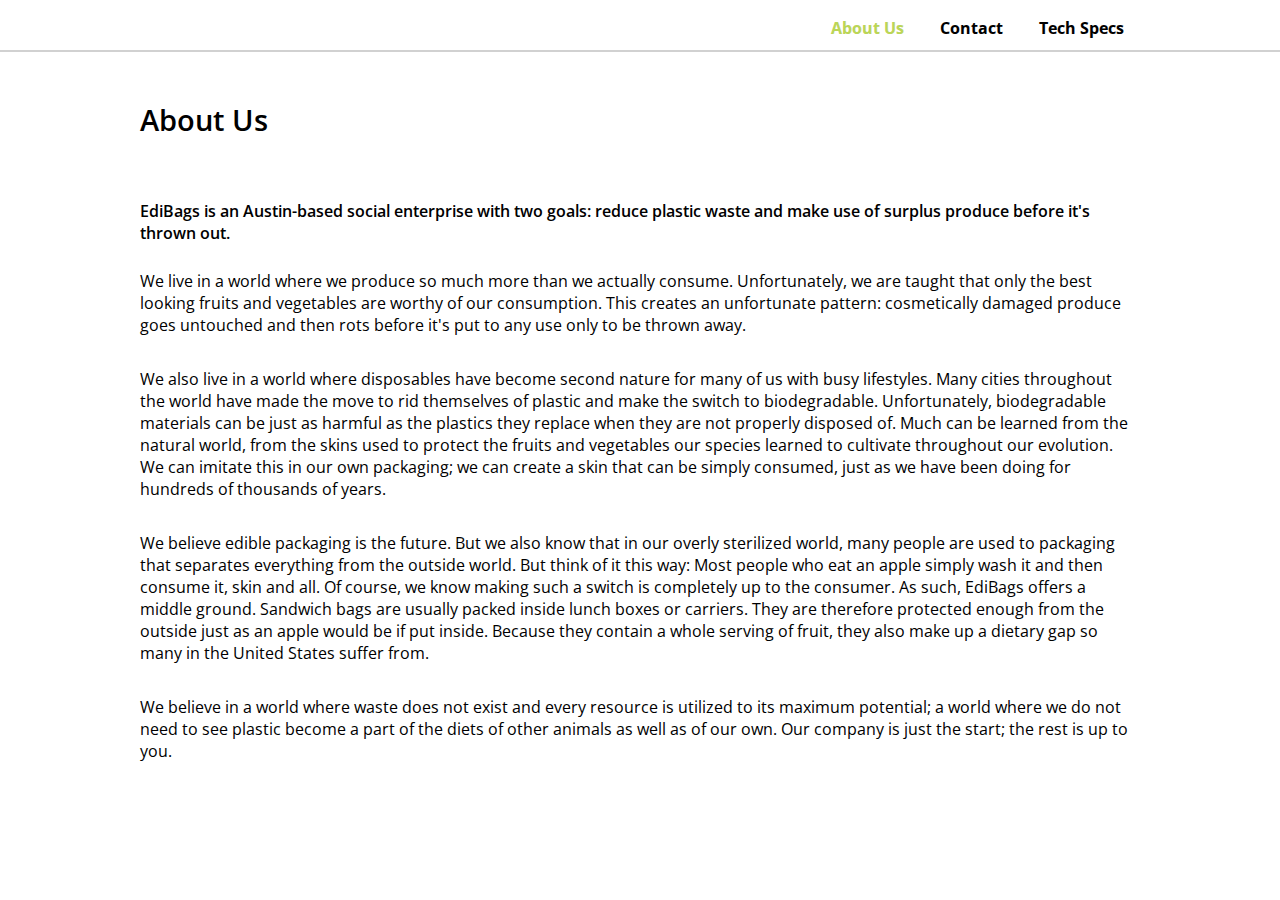
==== about.html @ 50899656 "removed banner from tech specs" ====
<!DOCTYPE html>
<html>
	<head>
		<link href='http://fonts.googleapis.com/css?family=Reenie+Beanie|Open+Sans:300italic,400,600,700,800,300|Shadows+Into+Light+Two|Nothing+You+Could+Do' rel='stylesheet' type='text/css'>
		<!-- <link href='/dhf_quintas_diary_demo/DHF_Quintas_Diary.otf' rel='stylesheet' type='text/css'> -->
	
		<link href='http://fonts.googleapis.com/css?family=Roboto:500,900,100,300,700,400' rel='stylesheet' type='text/css'>
		<link rel="stylesheet" type="text/css" href="style.css">
	</head>

	<style>
	html{
		/*background-image: url(https://farm9.staticflickr.com/8565/16265479662_18ecac1d71_n.jpg);*/
	}

		.about-wrapper {
			width: 100%;
			/*background-image: url(https://farm9.staticflickr.com/8648/16078794517_6fb562c9ed_t.jpg);*/
		}

		.about{
			display: block;
			max-width: 1000px;
			margin-left: auto;
			margin-right: auto;
			/*margin-top: 50px;*/
			background-color: #FFF;
			padding: 50px;
		}

		.about p{
			display: inline-block;
			font-size: 1em;
			
		}

		.about h1{
			display: inline-block;
			font-weight: 600;
			font-size: 1em;
			/*text-align: center;*/
			/*padding-left: 30px;
			padding-right: 30px;*/
		}

		.about-img {
			background-image: url(https://farm9.staticflickr.com/8563/15644865923_63cb521ec2_o.gif);
			background-repeat: repeat-x;
			/*background-size: cover;*/
			width: 100%;
			height: 105px;
			margin-bottom:0;
		}

		.team-wrapper{
			width: 100%;
		}

		.team{
			display: table;
		}

		.team-img-sarah{
			display: table-cell;
		}

		.team-img-amiga{
			display: table-cell;
		}

	</style>

	<body>
		<div class="header-container">
			<div class="header"> 
				<div class="header-logo" align="center">
					<a href="home.html"> </a>
				</div>
				<div class="nav-container">
					<ul>
						<li> <a class="selected" href="about.html"> About Us </a> </li>
						<li> <a href="contact.html"> Contact </a> </li>
						<li> <a href="specs.html"> Tech Specs </a> </li>
					</ul>
				</div>
			</div> 
		</div>


		<div class="title-wrapper">
			<div class="title">
			<span>About Us</span>
			</div>
		</div>

<!-- 		<div class="banner-wrapper">
			<div class="banner">
				<span> About Us </span>
			</div>
			<div class="banner-overlay"></div>
		</div> -->
		

		<div class="about-wrapper">
			<div class="about">
				<h1>
					EdiBags is an Austin-based social enterprise with two goals: 
					reduce plastic waste and make use of surplus produce before it's thrown out. 
				</h1>

				<p>
					We live in a world where we produce so much more than we actually consume. Unfortunately, we are taught that only the best looking fruits and vegetables are worthy of our consumption. This creates an unfortunate pattern: cosmetically damaged produce goes untouched and then rots before it's put to any use only to be thrown away. 
				</p>

				<p>
					We also live in a world where disposables have become second nature for many of us with busy lifestyles. Many cities throughout the world have made the move to rid themselves of plastic and make the switch to biodegradable. Unfortunately, biodegradable materials can be just as harmful as the plastics they replace when they are not properly disposed of. 
					Much can be learned from the natural world, from the skins used to protect the fruits and vegetables our species learned to cultivate throughout our evolution. We can imitate this in our own packaging; we can create a skin that can be simply consumed, just as we have been doing for hundreds of thousands of years. 
				</p>

				<p>
					We believe edible packaging is the future. But we also know that in our overly sterilized world, many people are used to packaging that separates everything from the outside world. But think of it this way: Most people who eat an apple simply wash it and then consume it, skin and all. Of course, we know making such a switch is completely up to the consumer. As such, EdiBags offers a middle ground. Sandwich bags are usually packed inside lunch boxes or carriers. They are therefore protected enough from the outside just as an apple would be if put inside. Because they contain a whole serving of fruit, they also make up a dietary gap so many in the United States suffer from.
				</p>

				<p>
					We believe in a world where waste does not exist and every resource is utilized to its maximum potential; a world where we do not need to see plastic become a part of the diets of other animals as well as of our own.  Our company is just the start; the rest is up to you.
				</p>
			</div>
		</div>


<!-- 		<div class="footer-container">
			<div class="footer"> 
				<span> Copyright 2015 Edibags - All rights reserved</span>
			</div> 
		</div> -->
		
	</body>
</html>
---- style.css ----
html{
			margin: 0;
			padding: 0;
			font-family: 'Open Sans', sans-serif;
			/*font-family: 'Roboto', sans-serif;*/
		}	

		body{
			margin: 0;
			padding: 0;
		}

		@font-face {
			font-family: 'DHF_Quintas_Diary';
			src:	local('fonts/DHF_Quintas_Diary.otf'),
						url('fonts/DHF_Quintas_Diary.otf')
						format('opentype');
		}
		
		.header-container{
			position: fixed;
			background-color: #FFF; 
			width: 100%;
			height: 50px;
			top: 0;
			margin: 0;
			padding: 0;
			z-index: 3;
			border-bottom: 2px solid #D1D1D1;
			/*box-shadow: 0px 1px 4px #000;*/
			/*opacity: .95;*/
		}

		.header {
			max-width: 1000px;
			height: 50px;
			margin: 0 auto;
		}

		.header-logo{
			display: inline-block;
			margin-top: .2em;
			float: left;
		}
		
		.header-logo a{
			display: inline-block;
			width: 100px;
			height: 41px;
			background-image: url(https://farm9.staticflickr.com/8645/16200269726_aa0858116e_t.jpg);
			background-repeat: no-repeat;
			background-position: left;
		}

		.nav-container {
			float:right;
			position: relative;
			top: 3%;
			/*margin-top: -1em;*/
		}

		.nav-container ul li {
			display: inline;
			padding: .2em 1em;
		}

		.nav-container ul li a{
			color: #000;
			text-decoration: none;
			font-weight: 700;
			text-shadow: .4px .3px #E7E6E6;
			/*letter-spacing: .5px;*/

			/*transition-property: color 0.5s linear;*/
		}
		.nav-container ul li a:hover, .nav-container ul li a.selected{
			color: #BBD656;
		}

		.banner-wrapper {
			width: 100%;
			position: relative;
		}

		.banner {
			display: block;
			/*position: relative;*/
			/* photo credit to Lars P. on flickr https://www.flickr.com/photos/lars_p/ */
			background-image: url(https://farm5.staticflickr.com/4136/4911238308_f9325ce590_b.jpg);
			background-size: cover;
			background-position: center;
			width: 100%;
			height: 200px;
			margin-top: 50px;
			margin-bottom: 0;
			/*z-index: 1;*/
		}

		.banner-overlay {
			position: absolute;
			background-color: #B64926;
			opacity: .65;
			height: 200px;
			width:100%;
			top:0;
			/*margin: 0;*/
		}

		.edibags {
			/*font-family: 'Shadows Into Light Two', cursive;*/
			font-family: 'DHF_Quintas_Diary';
			font-size: 1.5em;
		}

/*		.banner span {
			display: block;
			max-width: 1000px;
			margin-left: auto;
			margin-right: auto;
			font-size: 1.3em;
			padding: 80px;
			color: #FFF;
		}*/

		.banner span{
			display: block;
			position: absolute;
			z-index: 2;
			text-align: center;
			line-height: 200px;
			width: 100%;
			height: 200px;
			color: #FFF;
			font-size: 3.8em;
			text-shadow: 1px 1px 2px #444;
		}


		.title-wrapper{
			width: 100%;
		}

		.title{
			display: block;
			max-width: 1000px;
			margin-left: auto;
			margin-right: auto;
			margin-top: 50px;
		}

		.title span{
			display: inline-block;
			max-width: 1000px;
			color: #000;
			font-size: 1.8em;
			padding-top: 50px;
			font-weight: 600;
		}


		.footer-container{
			background-color: #000; 
			width: 100%;
			height: 50px;
			bottom: 0;
			margin: 0;
			padding: 0;
			z-index: 3;
			/*opacity: .95;*/
		}

		.footer {
			max-width: 1000px;
			height: 50px;
			margin: 0 auto;
		}

		.footer-logo{
			display: inline-block;
			margin-top: .2em;
			float: left;
		}
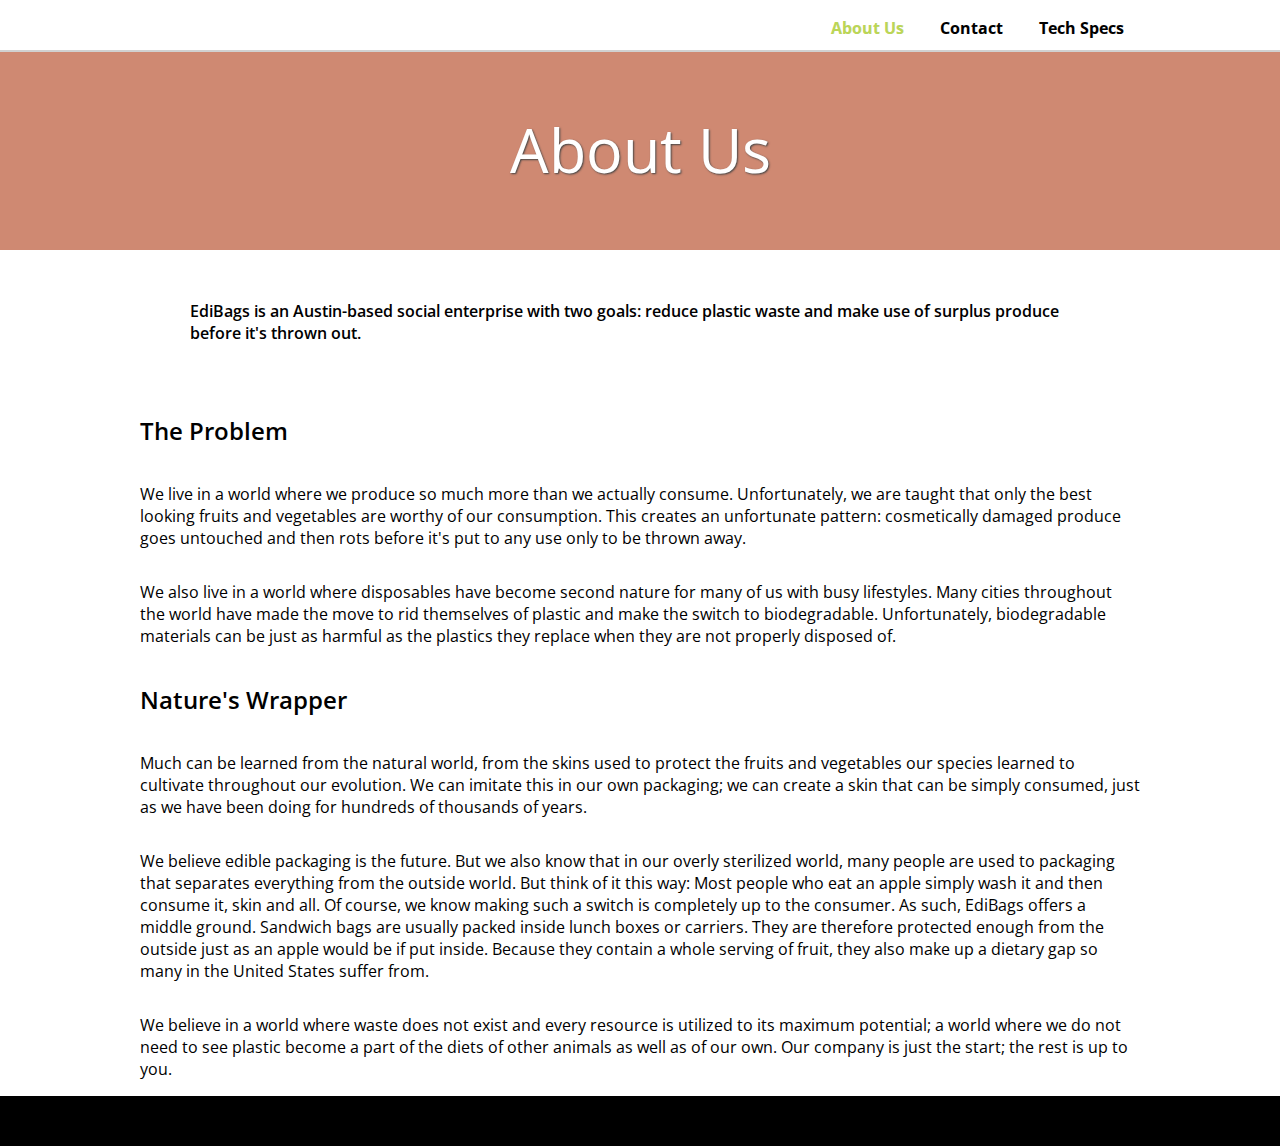
==== commit b533c077: "added banner to specs" ====
--- a/about.html
+++ b/about.html
@@ -13,37 +13,68 @@
 		/*background-image: url(https://farm9.staticflickr.com/8565/16265479662_18ecac1d71_n.jpg);*/
 	}
 
-		.about-wrapper {
-			width: 100%;
+		.intro-wrapper{
+			width: 100%;
+			/*padding-top:50px;*/
+			/*background-color: #58B2CE;*/
+		}
+
+		.intro{
+			display: table;
+			max-width: 1000px;
+			margin-left: auto;
+			margin-right: auto;
+			/*padding: 50px;*/
+		}
+
+		.intro span{
+			display: table-cell;
+			max-width: 1000px;
+			font-weight: 600;
+			font-size: 1em; 
+			padding: 50px;
+
+		}
+
+		.prob-wrapper {
+			width: 100%;
+			/*background-color: #58B2CE;*/
 			/*background-image: url(https://farm9.staticflickr.com/8648/16078794517_6fb562c9ed_t.jpg);*/
 		}
 
-		.about{
-			display: block;
+		.problem{
+			display: table;
 			max-width: 1000px;
 			margin-left: auto;
 			margin-right: auto;
 			/*margin-top: 50px;*/
 			background-color: #FFF;
-			padding: 50px;
-		}
-
-		.about p{
-			display: inline-block;
+			/*padding: 50px;*/
+		}
+
+		.problem-span {
+			display: table-cell;
+			max-width: 1000px;
+		}
+
+		.problem p{
+			display: inline-block;
+			font-size: 1em;			
+		}
+
+		.problem h1{
+			display: inline-block;
+			font-weight: 600;
 			font-size: 1em;
-			
-		}
-
-		.about h1{
-			display: inline-block;
-			font-weight: 600;
-			font-size: 1em;
-			/*text-align: center;*/
-			/*padding-left: 30px;
-			padding-right: 30px;*/
-		}
-
-		.about-img {
+		}
+
+		.problem h2{
+			display: inline-block;
+			font-weight: 600;
+			font-size: 1.5em;
+		}
+
+		.problem-img {
 			background-image: url(https://farm9.staticflickr.com/8563/15644865923_63cb521ec2_o.gif);
 			background-repeat: repeat-x;
 			/*background-size: cover;*/
@@ -51,6 +82,48 @@
 			height: 105px;
 			margin-bottom:0;
 		}
+
+		.nature-wrapper {
+			width: 100%;
+			/*display: table;*/
+			/*background-image: url(https://farm9.staticflickr.com/8648/16078794517_6fb562c9ed_t.jpg);*/
+		}
+
+		.nature{
+			display: table;
+			max-width: 1000px;
+			margin-left: auto;
+			margin-right: auto;
+			/*margin-top: 50px;*/
+			background-color: #FFF;
+			/*padding: 50px;*/
+		}
+
+		.nature-span {
+			display: table-cell;
+			max-width: 1000px;
+			padding: 50px;
+		}
+
+		.nature p{
+			display: inline-block;
+			font-size: 1em;
+			
+		}
+
+		.nature h1{
+			display: inline-block;
+			font-weight: 600;
+			font-size: 1em;
+		}
+
+		.nature h2{
+			display: inline-block;
+			font-weight: 600;
+			font-size: 1.5em;
+		}
+
+
 
 		.team-wrapper{
 			width: 100%;
@@ -86,34 +159,47 @@
 			</div> 
 		</div>
 
-
-		<div class="title-wrapper">
-			<div class="title">
-			<span>About Us</span>
-			</div>
-		</div>
-
-<!-- 		<div class="banner-wrapper">
+		<div class="banner-wrapper">
 			<div class="banner">
 				<span> About Us </span>
 			</div>
 			<div class="banner-overlay"></div>
-		</div> -->
-		
-
-		<div class="about-wrapper">
-			<div class="about">
-				<h1>
-					EdiBags is an Austin-based social enterprise with two goals: 
-					reduce plastic waste and make use of surplus produce before it's thrown out. 
-				</h1>
+		</div>
+
+		<div class="intro-wrapper">
+			<div class="intro">
+				<span>
+					EdiBags is an Austin-based social enterprise with two goals: reduce plastic waste and make use of surplus produce before it's thrown out. 
+				</span>
+			</div>
+		</div>
+
+
+		<div class="problem-wrapper">
+			<div class="problem">
+			<span>
+				<h2>
+				The Problem
+				</h2>
 
 				<p>
 					We live in a world where we produce so much more than we actually consume. Unfortunately, we are taught that only the best looking fruits and vegetables are worthy of our consumption. This creates an unfortunate pattern: cosmetically damaged produce goes untouched and then rots before it's put to any use only to be thrown away. 
 				</p>
 
 				<p>
-					We also live in a world where disposables have become second nature for many of us with busy lifestyles. Many cities throughout the world have made the move to rid themselves of plastic and make the switch to biodegradable. Unfortunately, biodegradable materials can be just as harmful as the plastics they replace when they are not properly disposed of. 
+					We also live in a world where disposables have become second nature for many of us with busy lifestyles. Many cities throughout the world have made the move to rid themselves of plastic and make the switch to biodegradable. Unfortunately, biodegradable materials can be just as harmful as the plastics they replace when they are not properly disposed of.
+				</p>
+				</span>
+		</div>
+
+		<div class="nature-wrapper">
+			<div class="nature">
+				<span>
+				<h2>
+				Nature's Wrapper
+				</h2>
+
+				<p>
 					Much can be learned from the natural world, from the skins used to protect the fruits and vegetables our species learned to cultivate throughout our evolution. We can imitate this in our own packaging; we can create a skin that can be simply consumed, just as we have been doing for hundreds of thousands of years. 
 				</p>
 
@@ -124,15 +210,16 @@
 				<p>
 					We believe in a world where waste does not exist and every resource is utilized to its maximum potential; a world where we do not need to see plastic become a part of the diets of other animals as well as of our own.  Our company is just the start; the rest is up to you.
 				</p>
+				</span>
 			</div>
 		</div>
 
 
-<!-- 		<div class="footer-container">
+		<div class="footer-container">
 			<div class="footer"> 
 				<span> Copyright 2015 Edibags - All rights reserved</span>
 			</div> 
-		</div> -->
+		</div>
 		
 	</body>
 </html>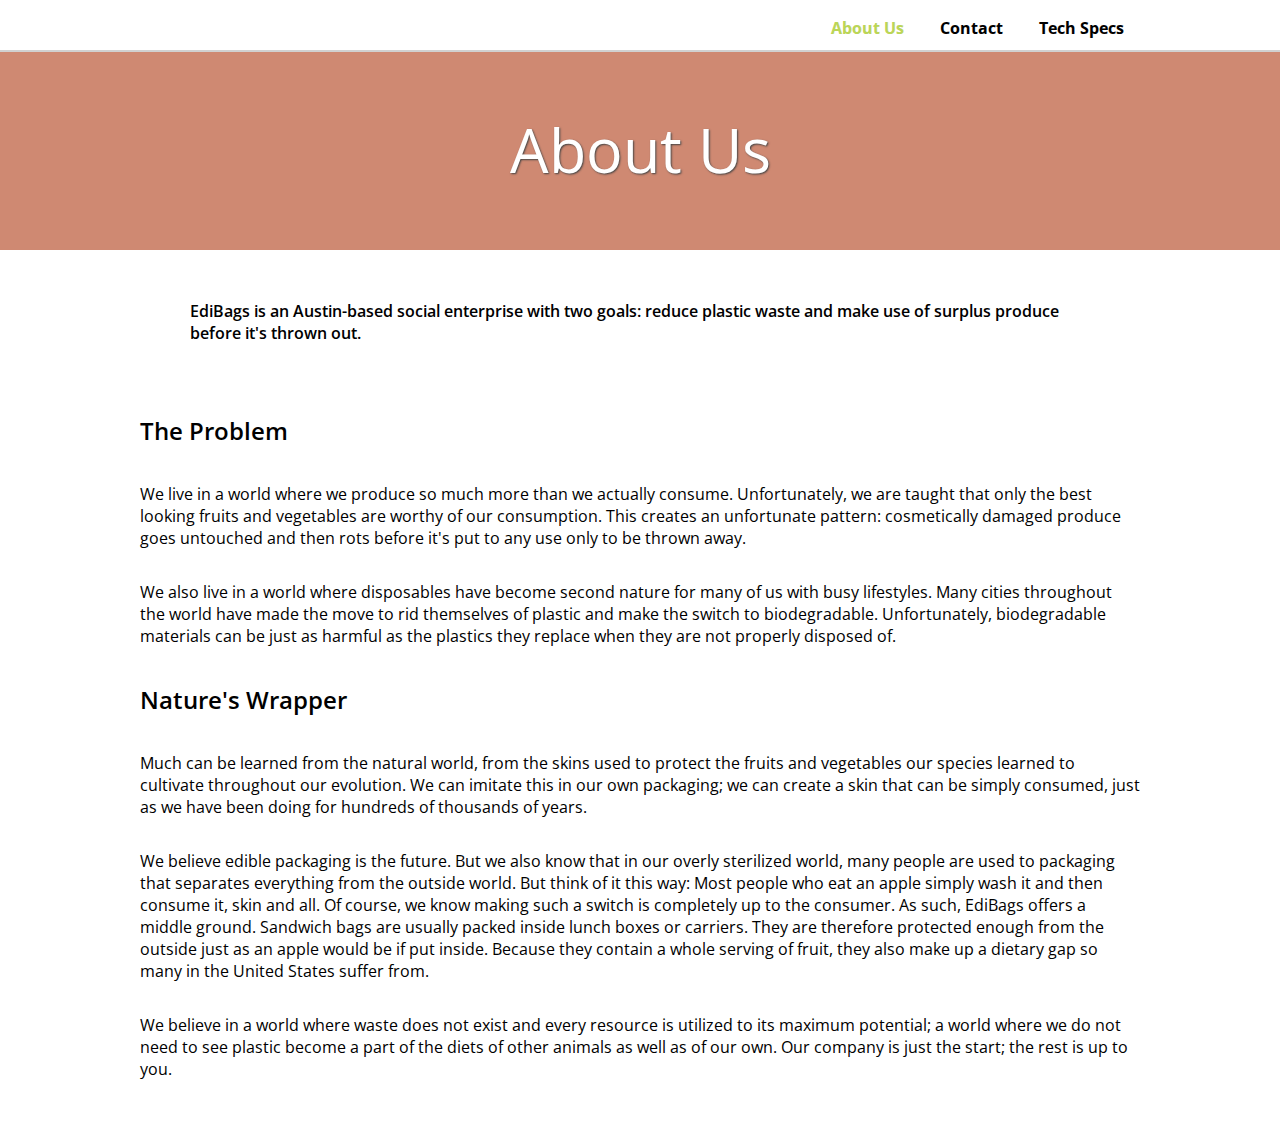
==== commit 6b65dc9d: "removed footers" ====
--- a/about.html
+++ b/about.html
@@ -214,11 +214,10 @@
 			</div>
 		</div>
 
-
-		<div class="footer-container">
-			<div class="footer"> 
-				<span> Copyright 2015 Edibags - All rights reserved</span>
-			</div> 
+				<div class="title-wrapper">
+			<div class="title">
+					
+			</div>
 		</div>
 		
 	</body>
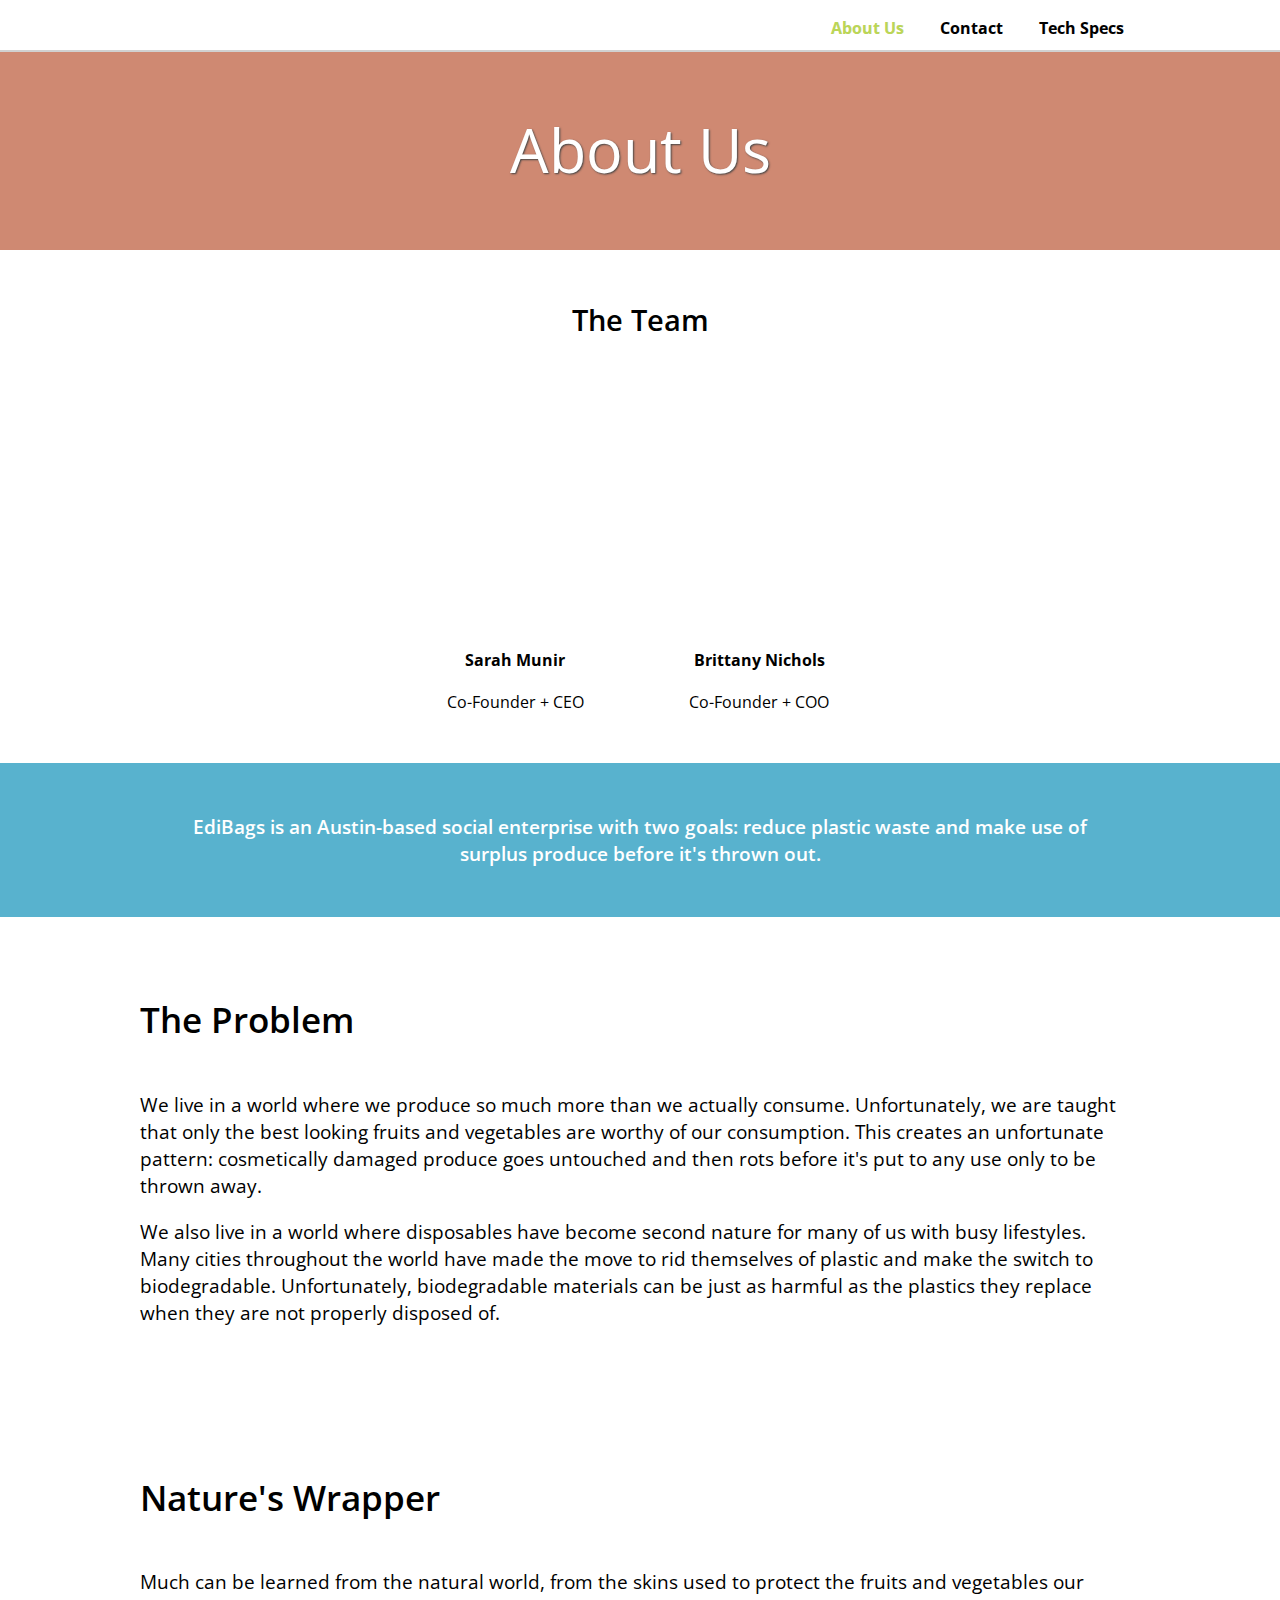
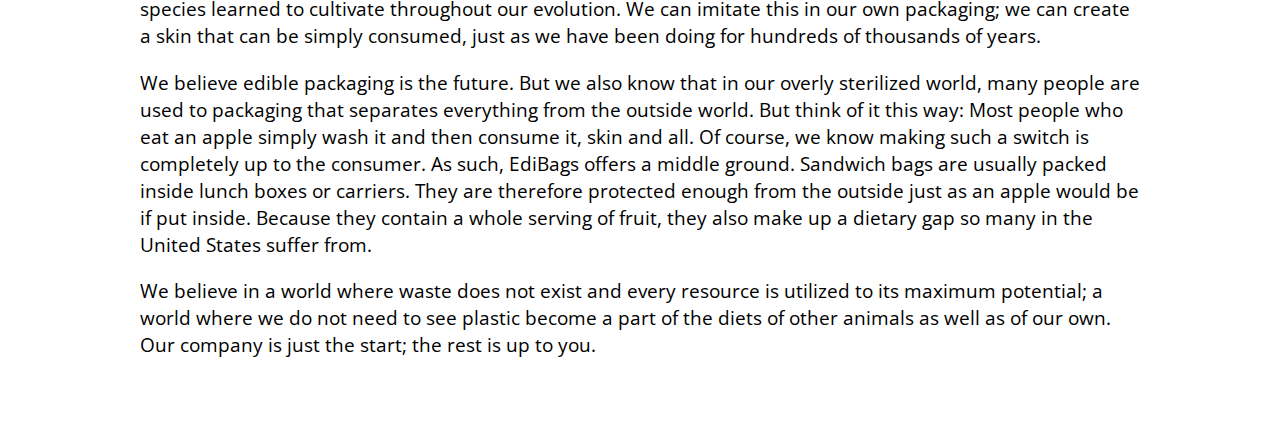
==== commit 8866ead3: "modified about" ====
--- a/about.html
+++ b/about.html
@@ -15,8 +15,7 @@
 
 		.intro-wrapper{
 			width: 100%;
-			/*padding-top:50px;*/
-			/*background-color: #58B2CE;*/
+			background-color: #58B2CE;
 		}
 
 		.intro{
@@ -24,122 +23,172 @@
 			max-width: 1000px;
 			margin-left: auto;
 			margin-right: auto;
-			/*padding: 50px;*/
+			background-color: #58B2CE;
 		}
 
 		.intro span{
 			display: table-cell;
 			max-width: 1000px;
 			font-weight: 600;
-			font-size: 1em; 
+			font-size: 1.2em; 
 			padding: 50px;
-
-		}
-
-		.prob-wrapper {
+			text-align: center;
+			color: #FFF;
+
+		}
+
+		.problem-wrapper {
 			width: 100%;
-			/*background-color: #58B2CE;*/
-			/*background-image: url(https://farm9.staticflickr.com/8648/16078794517_6fb562c9ed_t.jpg);*/
+			background-color: #FFF;
 		}
 
 		.problem{
-			display: table;
-			max-width: 1000px;
-			margin-left: auto;
-			margin-right: auto;
-			/*margin-top: 50px;*/
-			background-color: #FFF;
+			display: block;
+			max-width: 1000px;
+			margin-left: auto;
+			margin-right: auto;
+			background-color: #FFF;
+			padding: 50px;
+		}
+
+		.problem span {
+			display: block;
+			max-width: 1000px;
+			margin-left: auto;
+			margin-right: auto;
+			font-size: 1.2em;	
 			/*padding: 50px;*/
-		}
-
-		.problem-span {
-			display: table-cell;
-			max-width: 1000px;
-		}
-
-		.problem p{
-			display: inline-block;
-			font-size: 1em;			
-		}
-
-		.problem h1{
-			display: inline-block;
-			font-weight: 600;
-			font-size: 1em;
 		}
 
 		.problem h2{
 			display: inline-block;
 			font-weight: 600;
-			font-size: 1.5em;
-		}
-
-		.problem-img {
-			background-image: url(https://farm9.staticflickr.com/8563/15644865923_63cb521ec2_o.gif);
-			background-repeat: repeat-x;
-			/*background-size: cover;*/
-			width: 100%;
-			height: 105px;
-			margin-bottom:0;
+			font-size: 1.8em;
 		}
 
 		.nature-wrapper {
 			width: 100%;
-			/*display: table;*/
-			/*background-image: url(https://farm9.staticflickr.com/8648/16078794517_6fb562c9ed_t.jpg);*/
 		}
 
 		.nature{
-			display: table;
-			max-width: 1000px;
-			margin-left: auto;
-			margin-right: auto;
-			/*margin-top: 50px;*/
-			background-color: #FFF;
-			/*padding: 50px;*/
-		}
-
-		.nature-span {
-			display: table-cell;
-			max-width: 1000px;
+			display: block;
+			max-width: 1000px;
+			margin-left: auto;
+			margin-right: auto;
+			background-color: #FFF;
+			padding-bottom: 20px;
 			padding: 50px;
 		}
 
-		.nature p{
-			display: inline-block;
-			font-size: 1em;
-			
-		}
-
-		.nature h1{
-			display: inline-block;
-			font-weight: 600;
-			font-size: 1em;
+		.nature span {
+			display: block;
+			max-width: 1000px;
+			margin-left: auto;
+			margin-right: auto;
+			font-size: 1.2em;	
 		}
 
 		.nature h2{
 			display: inline-block;
 			font-weight: 600;
-			font-size: 1.5em;
-		}
-
-
+			font-size: 1.8em;
+		}
 
 		.team-wrapper{
-			width: 100%;
+			width:100%;
+			background-color: #FFF;
 		}
 
 		.team{
-			display: table;
-		}
-
-		.team-img-sarah{
-			display: table-cell;
-		}
-
-		.team-img-amiga{
-			display: table-cell;
-		}
+			display: block;
+			margin-right: auto;
+			margin-left: auto;
+			/*max-width: 1000px;*/
+			padding: 50px;
+			max-width: 490px;
+			margin-right: auto;
+			margin-left: auto;
+			background-color: #FFF;
+		}
+
+		.img-s{
+			display: inline-block;
+			background-image: url(https://farm9.staticflickr.com/8657/16087636027_7e0c099673_m.jpg);
+			background-repeat: no-repeat;
+			width: 240px;
+			height: 300px;
+			
+			/*margin-left: 20px;*/
+		}
+
+		.img-b{
+			display: inline-block;
+			background-image: url(https://farm8.staticflickr.com/7557/15649390123_15d15662eb_m.jpg);
+			background-repeat: no-repeat;
+			width: 240px;
+			height: 300px;
+			margin-right: auto;
+				
+		}
+
+		.img-text-b{
+			display: block;
+			text-align: center;
+			width:240px;
+			padding-top: 260px;
+			font-weight: 700;
+		}
+
+		.img-text-s{
+			display: block;
+			text-align: center;
+			width:240px;
+			padding-top: 260px;
+			font-weight: 700;
+		}
+
+		.img-text-b-title{
+			display: block;
+			text-align: center;
+			width:240px;
+			padding-top: 20px;
+			padding-bottom: 20px;
+		}
+
+		.img-text-s-title{
+			display: block;
+			text-align: center;
+			width:240px;
+			padding-top: 20px;
+			padding-bottom: 20px;
+		}
+
+		.title-wrapper{
+			background-color: #FFF;
+		}
+
+		.title{
+			display: block;
+			max-width: 1000px;
+			margin-left: auto;
+			margin-right: auto;
+			/*padding-top: 20px;*/
+			background-color: #FFF;
+			text-align: center;
+			/*margin-top: 0px;*/
+		}
+
+		.title span{
+			display: inline;
+			max-width: 1000px;
+			color: #000;
+			font-size: 1.8em;
+			/*padding-top: 50px;*/
+			/*padding-left: 50px;*/
+			font-weight: 600;
+		}
+
+
 
 	</style>
 
@@ -161,9 +210,38 @@
 
 		<div class="banner-wrapper">
 			<div class="banner">
-				<span> About Us </span>
+				<span>About Us</span>
 			</div>
 			<div class="banner-overlay"></div>
+		</div>
+
+				<div class="title-wrapper">
+			<div class="title">
+				<span>The Team</span>
+			</div>
+		</div>
+		<div class="team-wrapper">
+			<div class="team">
+
+				<div class="img-s">
+					<div class="img-text-s">
+						Sarah Munir
+					</div>
+					<div class="img-text-s-title">
+						Co-Founder + CEO
+					</div>
+				</div>
+
+				<div class="img-b">
+					<div class="img-text-b">
+						Brittany Nichols
+					</div>
+					<div class="img-text-b-title">
+						Co-Founder + COO
+					</div>
+				</div>
+
+			</div>
 		</div>
 
 		<div class="intro-wrapper">
@@ -173,7 +251,6 @@
 				</span>
 			</div>
 		</div>
-
 
 		<div class="problem-wrapper">
 			<div class="problem">
@@ -189,7 +266,8 @@
 				<p>
 					We also live in a world where disposables have become second nature for many of us with busy lifestyles. Many cities throughout the world have made the move to rid themselves of plastic and make the switch to biodegradable. Unfortunately, biodegradable materials can be just as harmful as the plastics they replace when they are not properly disposed of.
 				</p>
-				</span>
+			</span>
+			</div>
 		</div>
 
 		<div class="nature-wrapper">
@@ -214,11 +292,10 @@
 			</div>
 		</div>
 
-				<div class="title-wrapper">
+<!-- 		<div class="title-wrapper">
 			<div class="title">
-					
-			</div>
-		</div>
+			</div>
+		</div> -->
 		
 	</body>
 </html>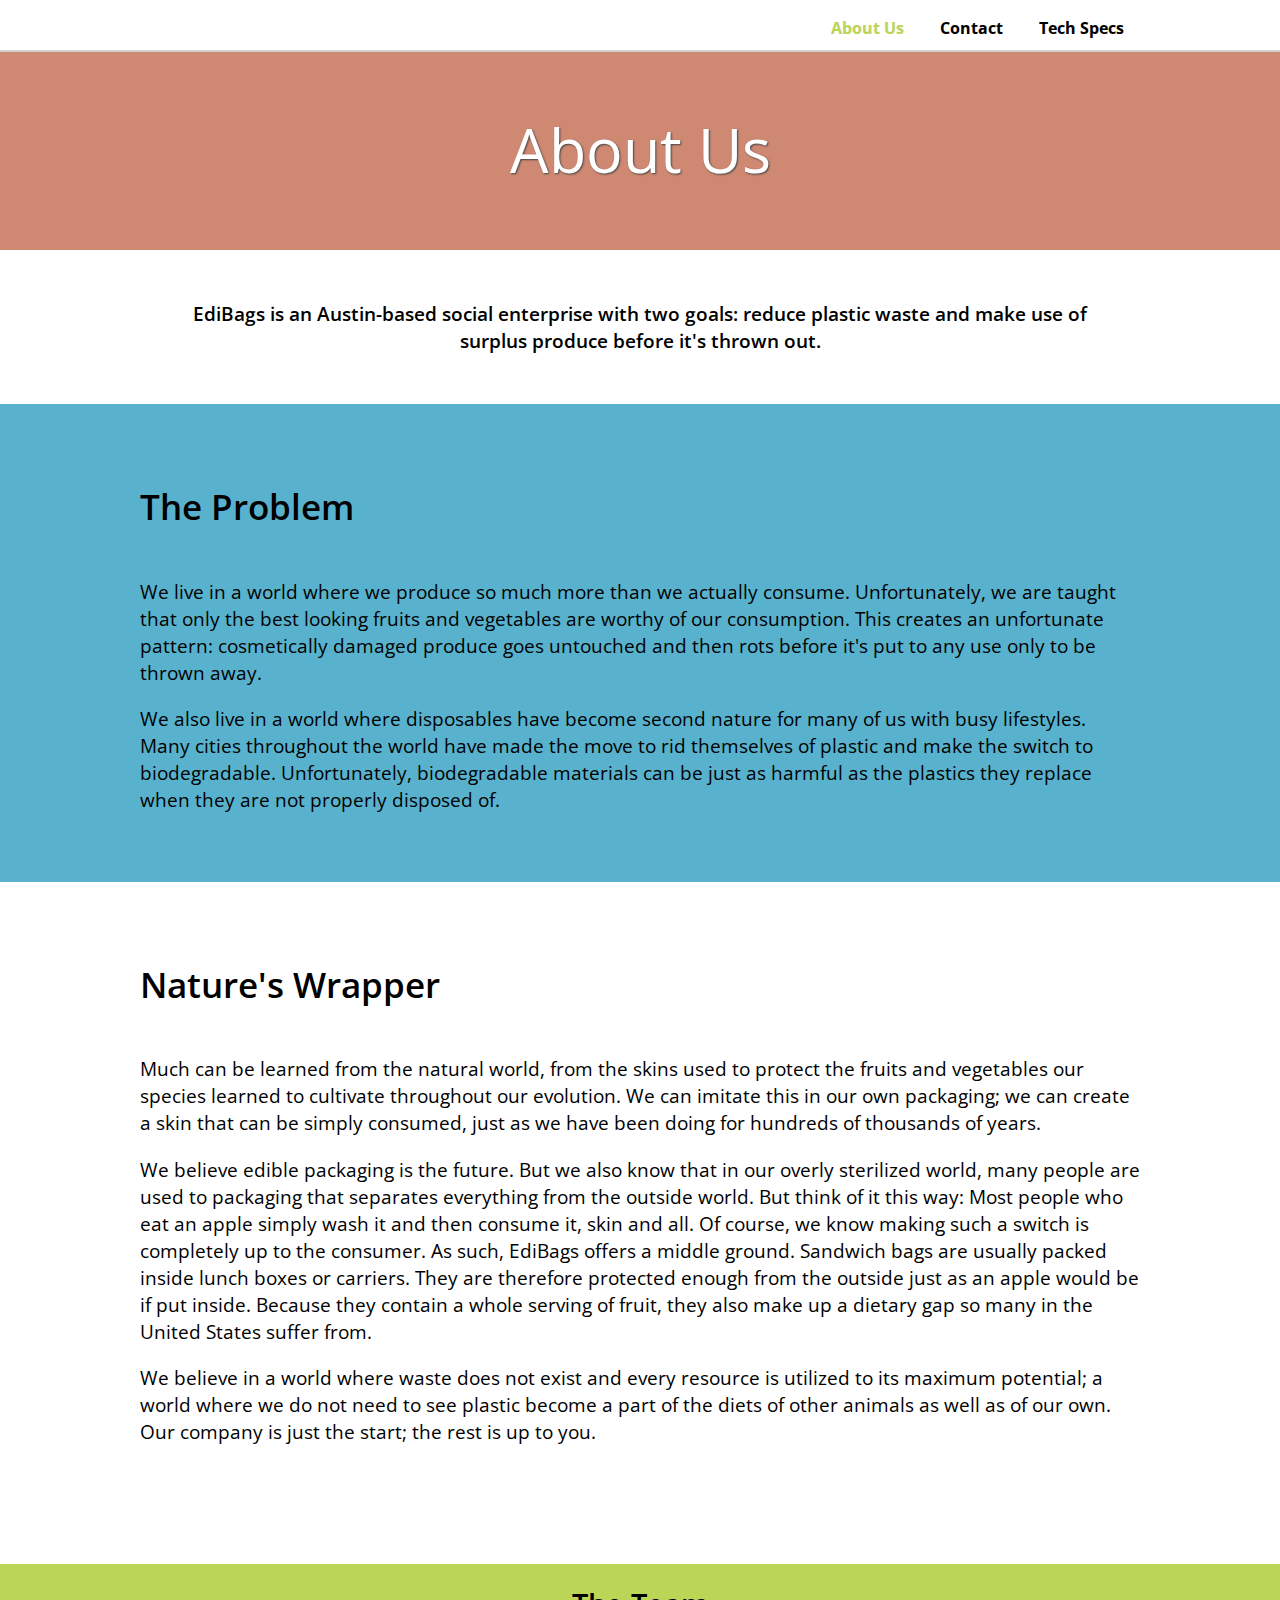
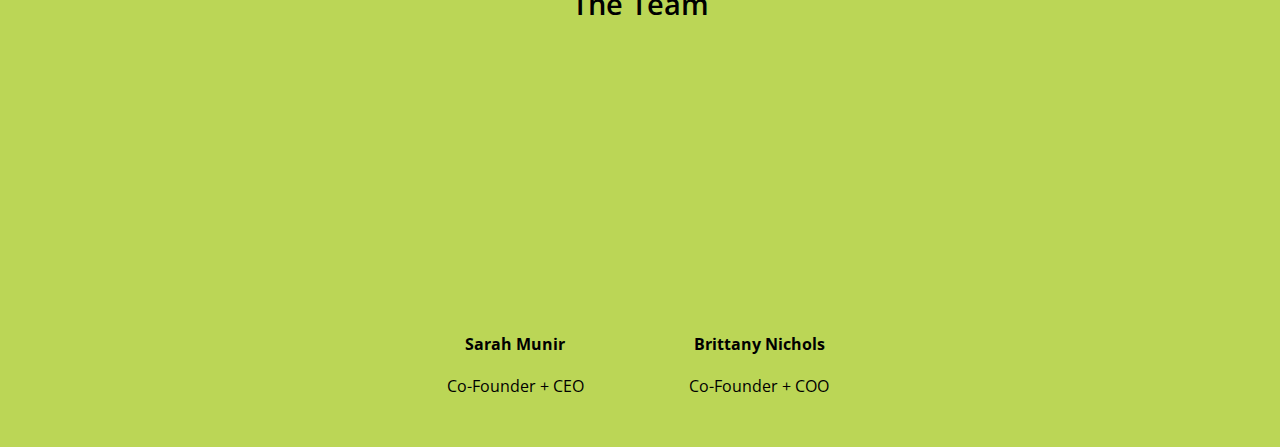
==== commit c7b3356a: "added coloring to about" ====
--- a/about.html
+++ b/about.html
@@ -15,7 +15,7 @@
 
 		.intro-wrapper{
 			width: 100%;
-			background-color: #58B2CE;
+			background-color: #FFF;
 		}
 
 		.intro{
@@ -23,7 +23,7 @@
 			max-width: 1000px;
 			margin-left: auto;
 			margin-right: auto;
-			background-color: #58B2CE;
+			background-color: #FFF;
 		}
 
 		.intro span{
@@ -33,13 +33,13 @@
 			font-size: 1.2em; 
 			padding: 50px;
 			text-align: center;
-			color: #FFF;
+			color: #000;
 
 		}
 
 		.problem-wrapper {
 			width: 100%;
-			background-color: #FFF;
+			background-color: #58B2CE;
 		}
 
 		.problem{
@@ -47,7 +47,7 @@
 			max-width: 1000px;
 			margin-left: auto;
 			margin-right: auto;
-			background-color: #FFF;
+			background-color: #58B2CE;
 			padding: 50px;
 		}
 
@@ -96,7 +96,7 @@
 
 		.team-wrapper{
 			width:100%;
-			background-color: #FFF;
+			background-color: #BBD656;
 		}
 
 		.team{
@@ -108,7 +108,7 @@
 			max-width: 490px;
 			margin-right: auto;
 			margin-left: auto;
-			background-color: #FFF;
+			background-color: #BBD656;
 		}
 
 		.img-s{
@@ -164,7 +164,7 @@
 		}
 
 		.title-wrapper{
-			background-color: #FFF;
+			background-color: #BBD656;
 		}
 
 		.title{
@@ -172,8 +172,8 @@
 			max-width: 1000px;
 			margin-left: auto;
 			margin-right: auto;
-			/*padding-top: 20px;*/
-			background-color: #FFF;
+			padding-top: 20px;
+			background-color: #BBD656;
 			text-align: center;
 			/*margin-top: 0px;*/
 		}
@@ -215,7 +215,55 @@
 			<div class="banner-overlay"></div>
 		</div>
 
-				<div class="title-wrapper">
+		<div class="intro-wrapper">
+			<div class="intro">
+				<span>
+					EdiBags is an Austin-based social enterprise with two goals: reduce plastic waste and make use of surplus produce before it's thrown out. 
+				</span>
+			</div>
+		</div>
+
+		<div class="problem-wrapper">
+			<div class="problem">
+			<span>
+				<h2>
+				The Problem
+				</h2>
+
+				<p>
+					We live in a world where we produce so much more than we actually consume. Unfortunately, we are taught that only the best looking fruits and vegetables are worthy of our consumption. This creates an unfortunate pattern: cosmetically damaged produce goes untouched and then rots before it's put to any use only to be thrown away. 
+				</p>
+
+				<p>
+					We also live in a world where disposables have become second nature for many of us with busy lifestyles. Many cities throughout the world have made the move to rid themselves of plastic and make the switch to biodegradable. Unfortunately, biodegradable materials can be just as harmful as the plastics they replace when they are not properly disposed of.
+				</p>
+			</span>
+			</div>
+		</div>
+
+		<div class="nature-wrapper">
+			<div class="nature">
+				<span>
+				<h2>
+				Nature's Wrapper
+				</h2>
+
+				<p>
+					Much can be learned from the natural world, from the skins used to protect the fruits and vegetables our species learned to cultivate throughout our evolution. We can imitate this in our own packaging; we can create a skin that can be simply consumed, just as we have been doing for hundreds of thousands of years. 
+				</p>
+
+				<p>
+					We believe edible packaging is the future. But we also know that in our overly sterilized world, many people are used to packaging that separates everything from the outside world. But think of it this way: Most people who eat an apple simply wash it and then consume it, skin and all. Of course, we know making such a switch is completely up to the consumer. As such, EdiBags offers a middle ground. Sandwich bags are usually packed inside lunch boxes or carriers. They are therefore protected enough from the outside just as an apple would be if put inside. Because they contain a whole serving of fruit, they also make up a dietary gap so many in the United States suffer from.
+				</p>
+
+				<p>
+					We believe in a world where waste does not exist and every resource is utilized to its maximum potential; a world where we do not need to see plastic become a part of the diets of other animals as well as of our own.  Our company is just the start; the rest is up to you.
+				</p>
+				</span>
+			</div>
+		</div>
+
+		<div class="title-wrapper">
 			<div class="title">
 				<span>The Team</span>
 			</div>
@@ -244,54 +292,6 @@
 			</div>
 		</div>
 
-		<div class="intro-wrapper">
-			<div class="intro">
-				<span>
-					EdiBags is an Austin-based social enterprise with two goals: reduce plastic waste and make use of surplus produce before it's thrown out. 
-				</span>
-			</div>
-		</div>
-
-		<div class="problem-wrapper">
-			<div class="problem">
-			<span>
-				<h2>
-				The Problem
-				</h2>
-
-				<p>
-					We live in a world where we produce so much more than we actually consume. Unfortunately, we are taught that only the best looking fruits and vegetables are worthy of our consumption. This creates an unfortunate pattern: cosmetically damaged produce goes untouched and then rots before it's put to any use only to be thrown away. 
-				</p>
-
-				<p>
-					We also live in a world where disposables have become second nature for many of us with busy lifestyles. Many cities throughout the world have made the move to rid themselves of plastic and make the switch to biodegradable. Unfortunately, biodegradable materials can be just as harmful as the plastics they replace when they are not properly disposed of.
-				</p>
-			</span>
-			</div>
-		</div>
-
-		<div class="nature-wrapper">
-			<div class="nature">
-				<span>
-				<h2>
-				Nature's Wrapper
-				</h2>
-
-				<p>
-					Much can be learned from the natural world, from the skins used to protect the fruits and vegetables our species learned to cultivate throughout our evolution. We can imitate this in our own packaging; we can create a skin that can be simply consumed, just as we have been doing for hundreds of thousands of years. 
-				</p>
-
-				<p>
-					We believe edible packaging is the future. But we also know that in our overly sterilized world, many people are used to packaging that separates everything from the outside world. But think of it this way: Most people who eat an apple simply wash it and then consume it, skin and all. Of course, we know making such a switch is completely up to the consumer. As such, EdiBags offers a middle ground. Sandwich bags are usually packed inside lunch boxes or carriers. They are therefore protected enough from the outside just as an apple would be if put inside. Because they contain a whole serving of fruit, they also make up a dietary gap so many in the United States suffer from.
-				</p>
-
-				<p>
-					We believe in a world where waste does not exist and every resource is utilized to its maximum potential; a world where we do not need to see plastic become a part of the diets of other animals as well as of our own.  Our company is just the start; the rest is up to you.
-				</p>
-				</span>
-			</div>
-		</div>
-
 <!-- 		<div class="title-wrapper">
 			<div class="title">
 			</div>
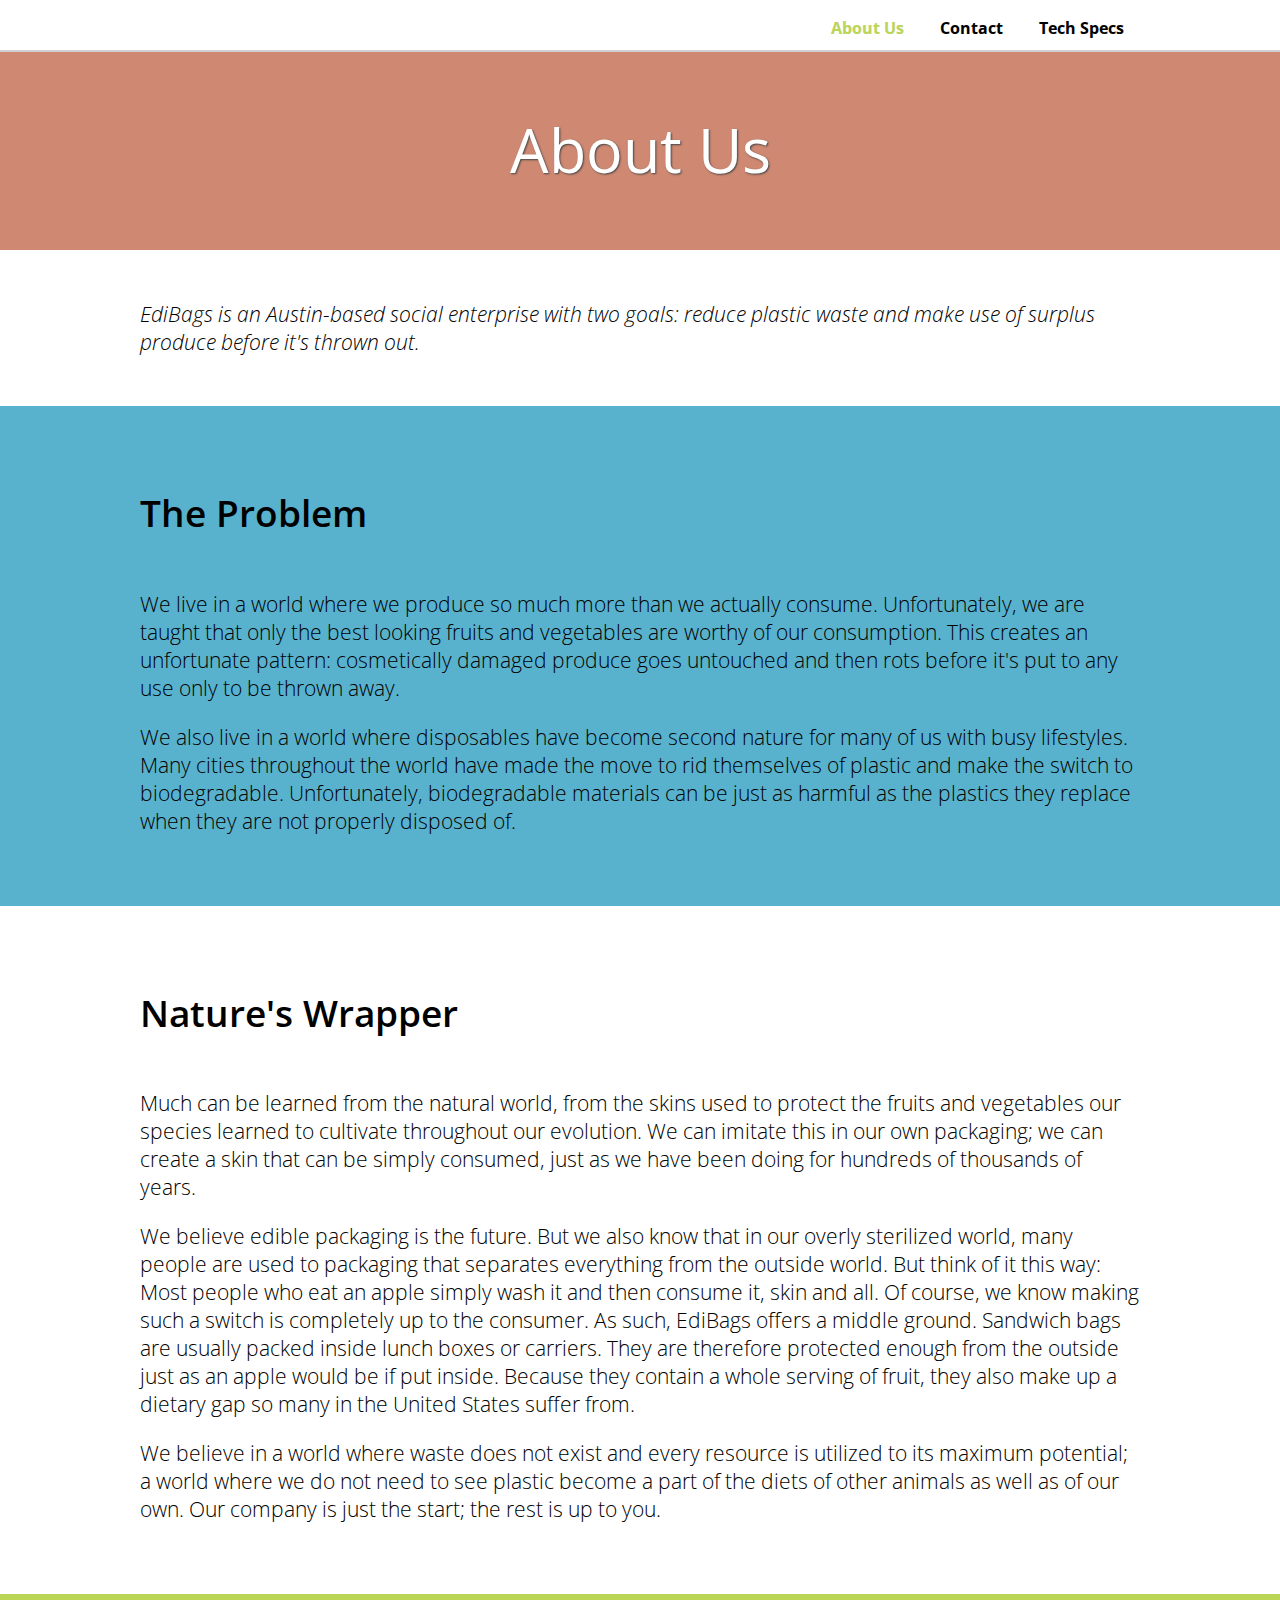
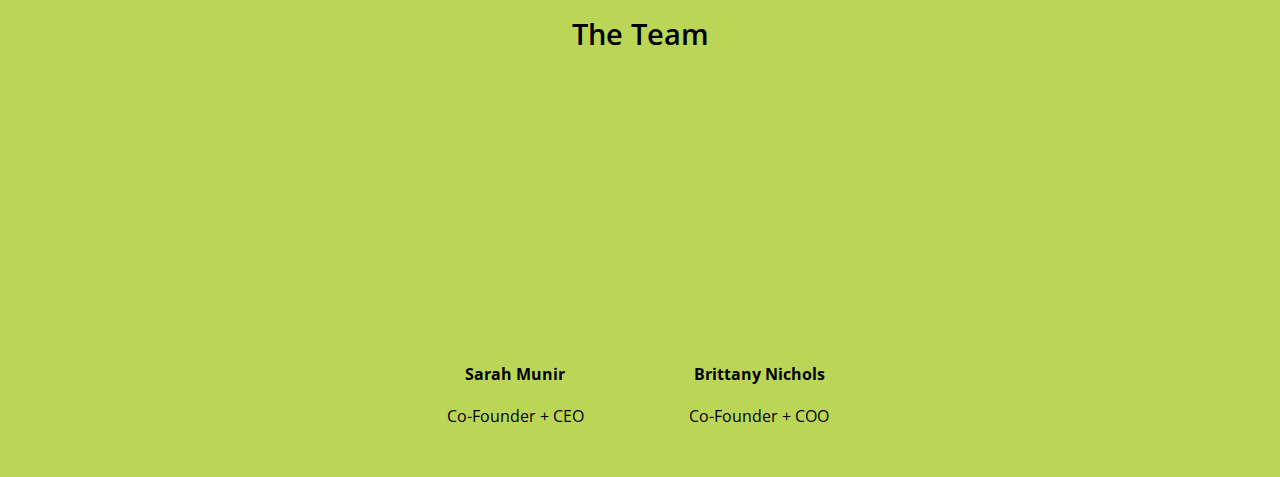
==== commit 66368b91: "adjusted shit" ====
--- a/about.html
+++ b/about.html
@@ -29,11 +29,15 @@
 		.intro span{
 			display: table-cell;
 			max-width: 1000px;
-			font-weight: 600;
-			font-size: 1.2em; 
-			padding: 50px;
-			text-align: center;
+			/*font-weight: 600;*/
+			font-size: 1.3em; 
+			/*padding: 50px;*/
+			padding-top: 50px;
+			padding-bottom: 50px;
+			/*text-align: center;*/
 			color: #000;
+			font-weight: 300;
+			font-style: italic;
 
 		}
 
@@ -56,7 +60,8 @@
 			max-width: 1000px;
 			margin-left: auto;
 			margin-right: auto;
-			font-size: 1.2em;	
+			font-size: 1.3em;	
+			font-weight: 300;
 			/*padding: 50px;*/
 		}
 
@@ -85,7 +90,8 @@
 			max-width: 1000px;
 			margin-left: auto;
 			margin-right: auto;
-			font-size: 1.2em;	
+			font-size: 1.3em;	
+			font-weight: 300;
 		}
 
 		.nature h2{
@@ -175,7 +181,7 @@
 			padding-top: 20px;
 			background-color: #BBD656;
 			text-align: center;
-			/*margin-top: 0px;*/
+			margin-top: 0px;
 		}
 
 		.title span{
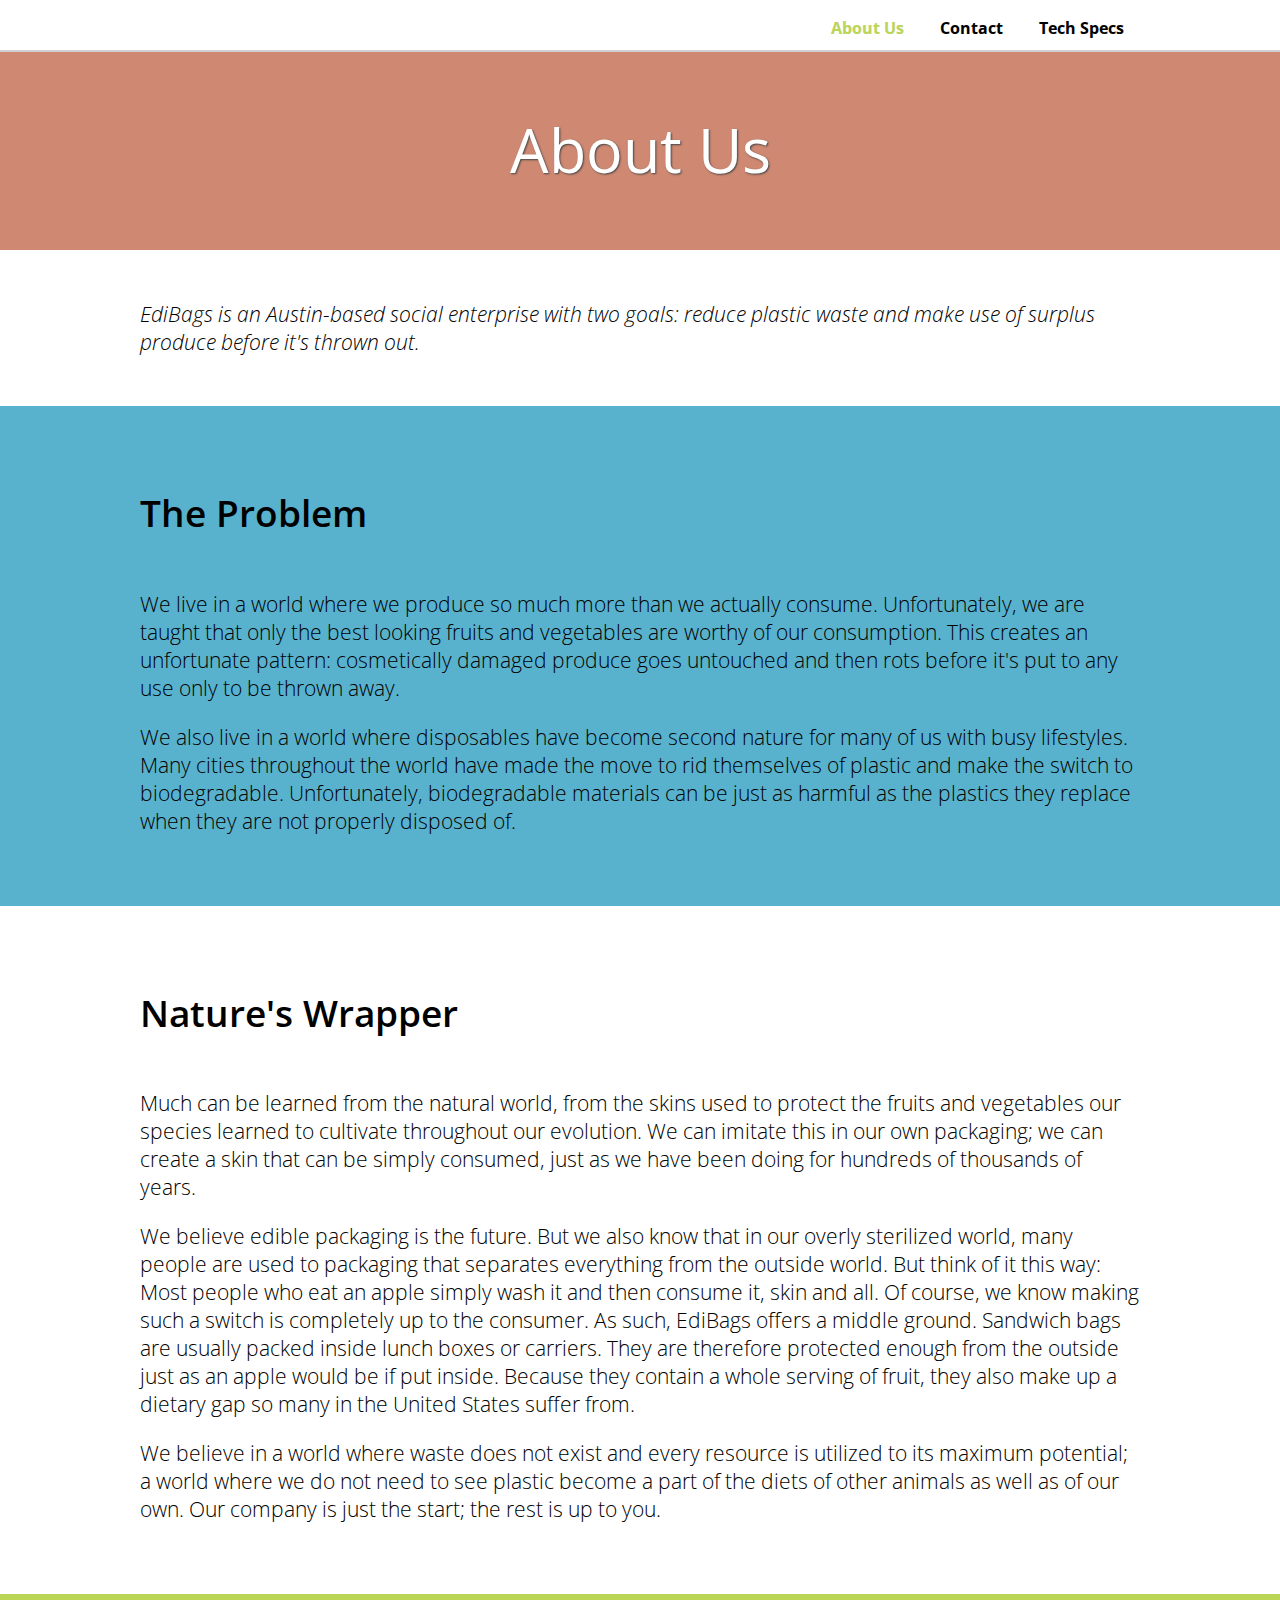
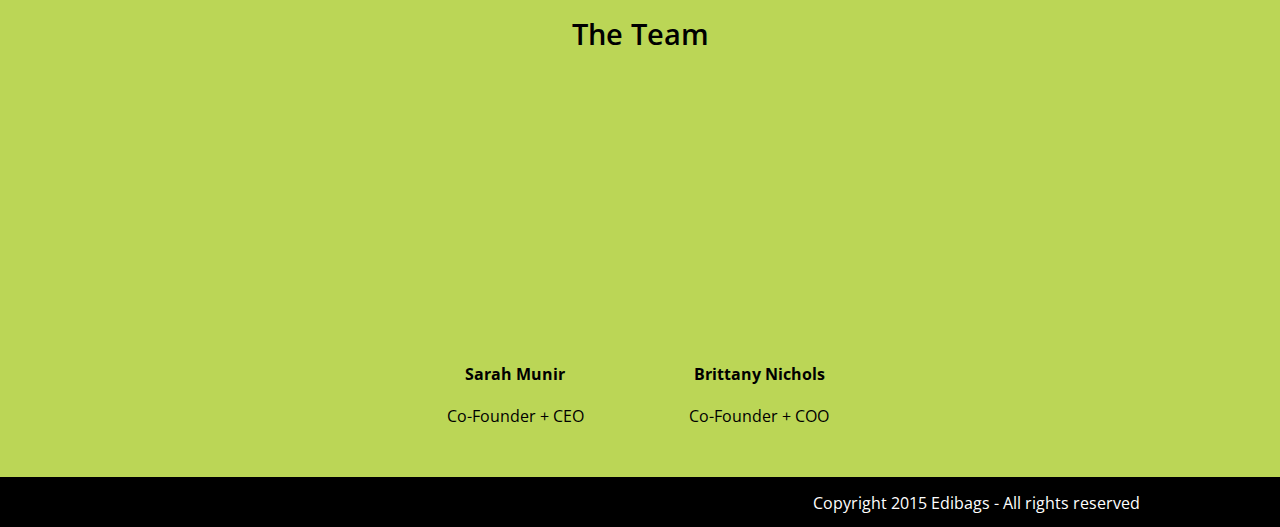
==== commit 3d05d5bd: "added footers to all pages and bags to home page" ====
--- a/about.html
+++ b/about.html
@@ -19,26 +19,21 @@
 		}
 
 		.intro{
-			display: table;
+			display: block;
 			max-width: 1000px;
 			margin-left: auto;
 			margin-right: auto;
 			background-color: #FFF;
+			padding: 50px;
 		}
 
 		.intro span{
-			display: table-cell;
-			max-width: 1000px;
-			/*font-weight: 600;*/
-			font-size: 1.3em; 
-			/*padding: 50px;*/
-			padding-top: 50px;
-			padding-bottom: 50px;
-			/*text-align: center;*/
+			display: block;
+			max-width: 1000px;
+			font-size: 1.3em;
 			color: #000;
 			font-weight: 300;
 			font-style: italic;
-
 		}
 
 		.problem-wrapper {
@@ -298,6 +293,15 @@
 			</div>
 		</div>
 
+		<div class="footer-container">
+			<div class="footer"> 
+				<!-- <div class="footer-logo"> 
+					<a href="home.html"> </a>
+				</div> -->
+				<span> Copyright 2015 Edibags - All rights reserved</span>
+			</div> 
+		</div>
+
 <!-- 		<div class="title-wrapper">
 			<div class="title">
 			</div>
--- a/style.css
+++ b/style.css
@@ -134,6 +134,12 @@
 			font-size: 3.8em;
 			text-shadow: 1px 1px 2px #444;
 		}
+/*
+		.banner span p{
+			line-height: 20px;
+			position: relative;
+			font-size: .3em;
+		}*/
 
 
 		.title-wrapper{
@@ -146,6 +152,8 @@
 			margin-left: auto;
 			margin-right: auto;
 			margin-top: 50px;
+			padding-left: 50px;
+			padding-right: 50px;
 		}
 
 		.title span{
@@ -153,10 +161,20 @@
 			max-width: 1000px;
 			color: #000;
 			font-size: 1.8em;
-			padding-top: 50px;
+			/*padding-top: 50px;*/
+			/*padding-left: 50px;*/
 			font-weight: 600;
 		}
 
+		.title p {
+			display: inline-block;
+			max-width: 1000px;
+			color: #000;
+			font-size: 1em;
+			/*padding-top: 50px;*/
+			/*padding-left: 50px;*/
+			font-weight: 500;
+		}
 
 		.footer-container{
 			background-color: #000; 
@@ -181,3 +199,43 @@
 			float: left;
 		}
 
+		.footer-logo a{
+			display: inline-block;
+			width: 100px;
+			height: 41px;
+			background-image: url(imgs/edibagsHQ100x41.png);
+			background-repeat: no-repeat;
+			background-position: left;
+		}
+
+		.footer span{
+			display: inline-block;
+			color: #FFF;
+			float: right;
+			padding-top: 15px;
+		}
+
+		.footer-nav {
+			float: left;
+			width: 704px;
+			height: 65px;
+			padding-top: 15px;
+			text-align: center;
+			/*margin-top: -1em;*/
+		}
+
+		.footer-nav ul li {
+			display: inline;
+			padding: .2em 1em;
+		}
+
+		.footer-nav ul li a{
+			color: #FFF;
+			text-decoration: none;
+			font-weight: 700;
+			text-shadow: .4px .3px #E7E6E6;
+		}
+		.footer-nav ul li a:hover{
+			color: #BBD656;
+		}
+
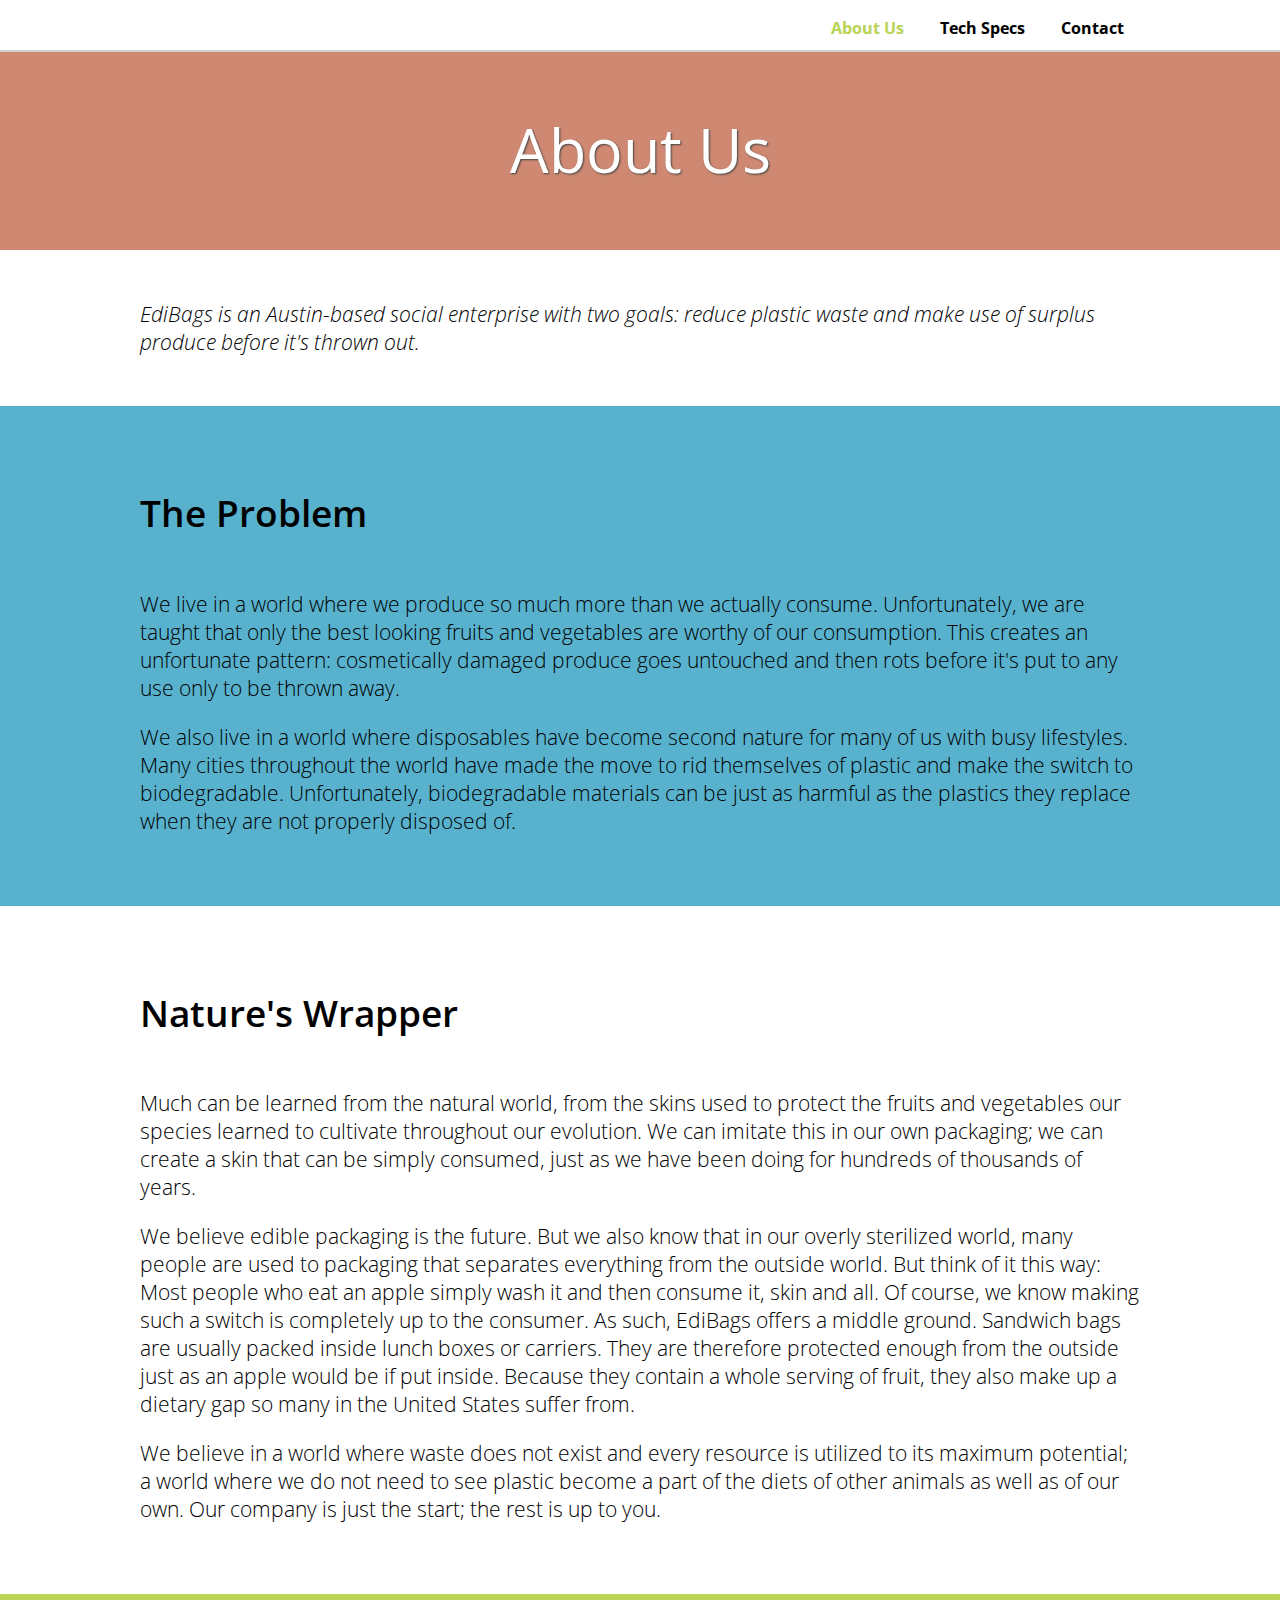
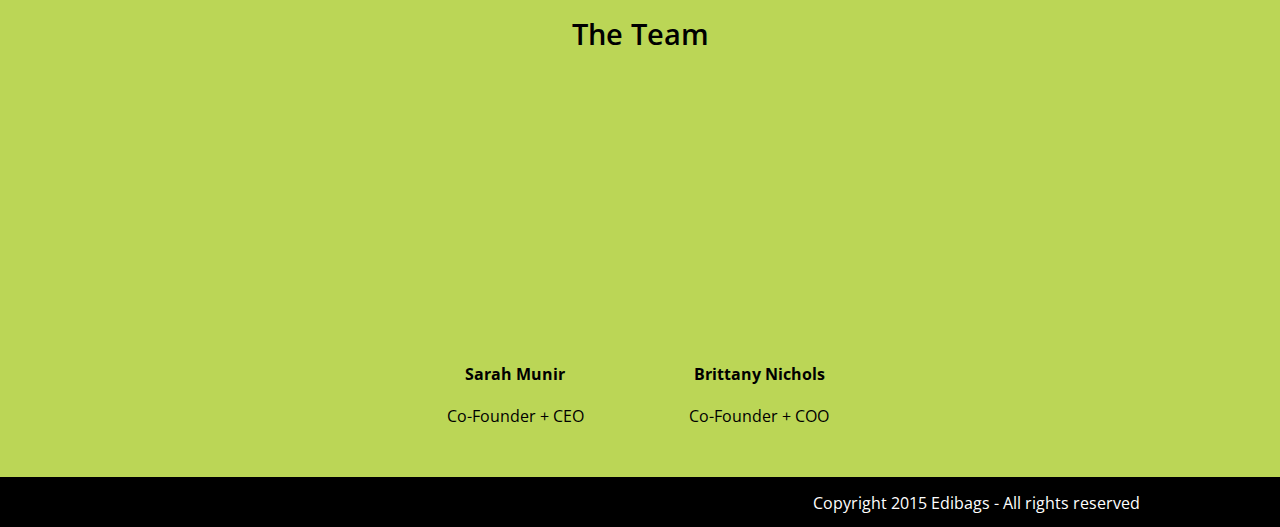
==== commit a862e54b: "moved nav bar items around" ====
--- a/about.html
+++ b/about.html
@@ -202,8 +202,8 @@
 				<div class="nav-container">
 					<ul>
 						<li> <a class="selected" href="about.html"> About Us </a> </li>
+						<li> <a href="specs.html"> Tech Specs </a> </li>
 						<li> <a href="contact.html"> Contact </a> </li>
-						<li> <a href="specs.html"> Tech Specs </a> </li>
 					</ul>
 				</div>
 			</div> 
